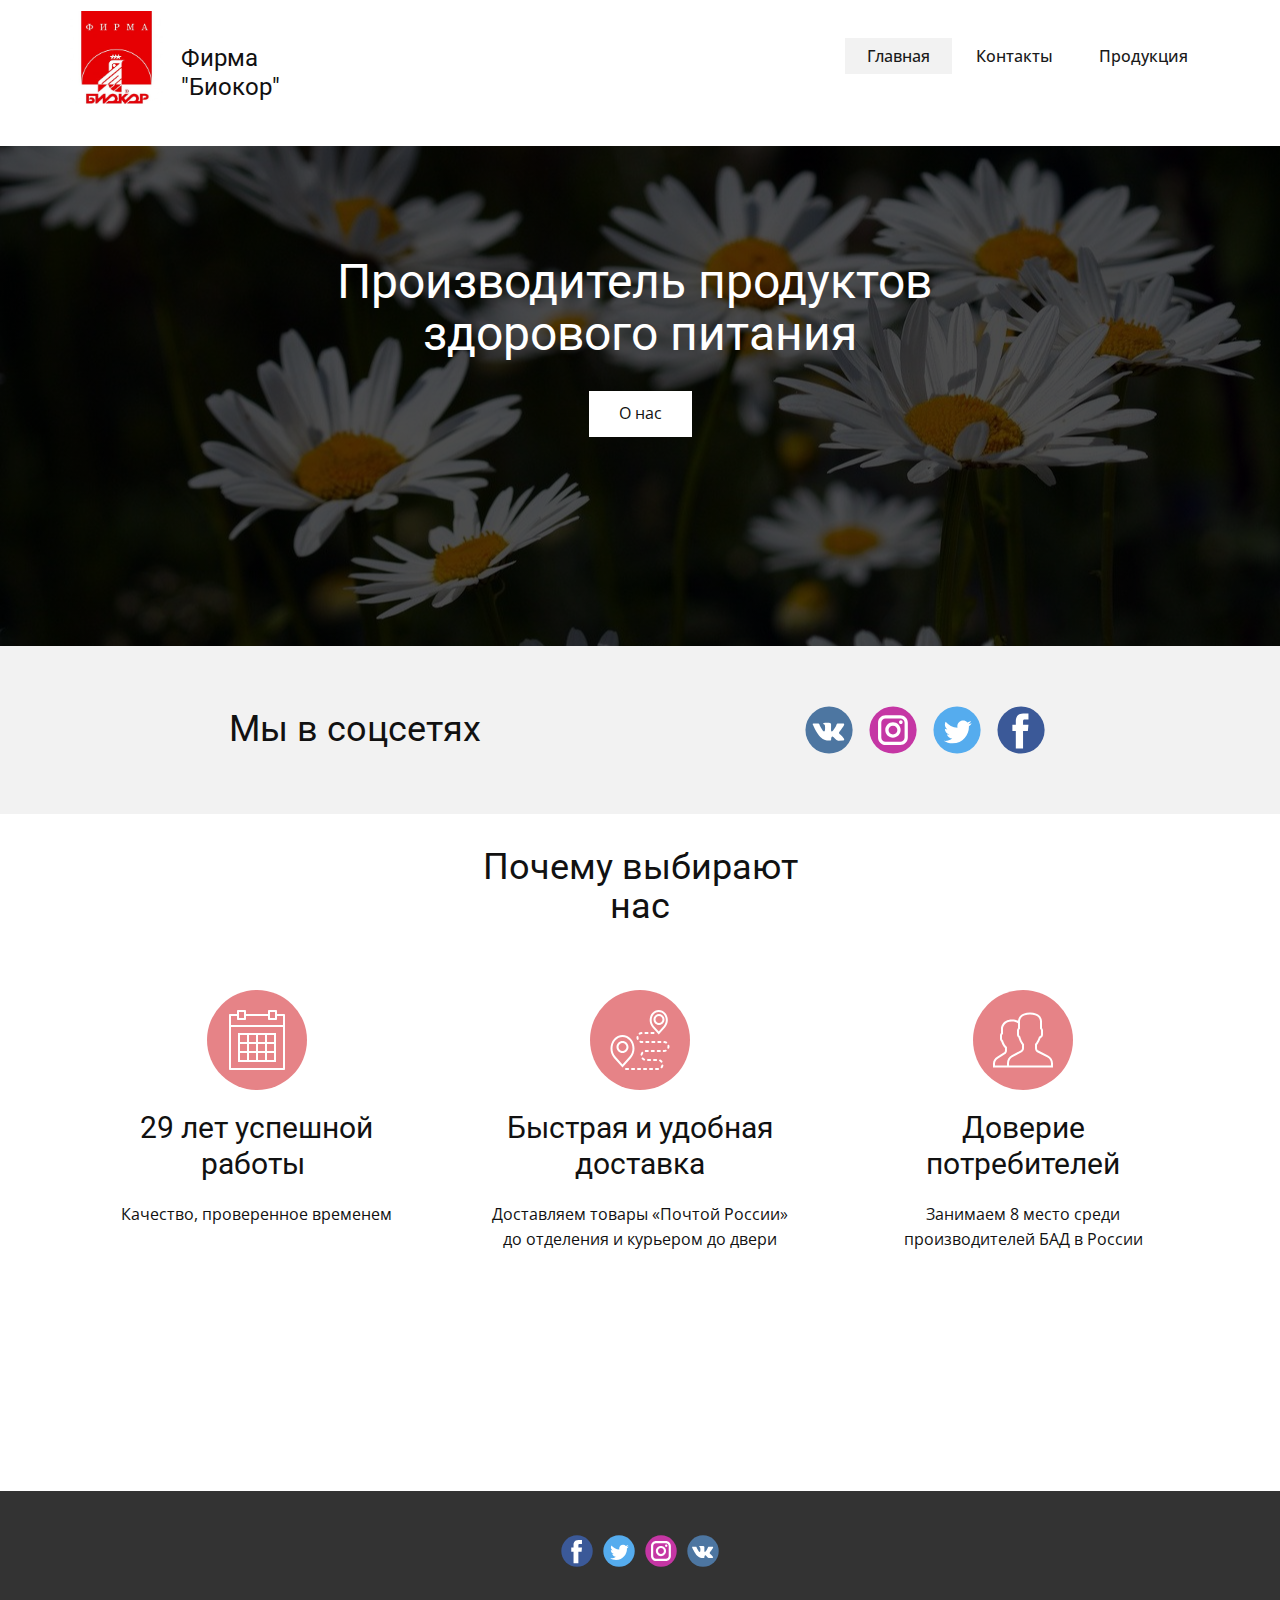
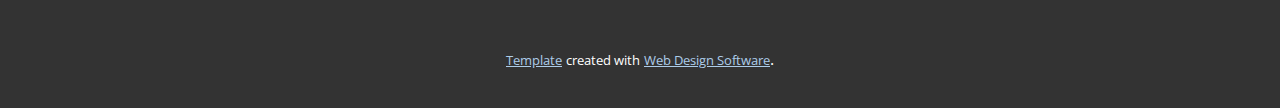
==== index.html @ 59d3734b "add files" ====
<!DOCTYPE html>
<html style="font-size: 16px;">
  <head>
    <meta name="viewport" content="width=device-width, initial-scale=1.0">
    <meta charset="utf-8">
    <meta name="keywords" content="Производитель продуктов&nbsp;здорового питания">
    <meta name="description" content="">
    <meta name="page_type" content="np-template-header-footer-from-plugin">
    <title>Главная</title>
    <link rel="stylesheet" href="nicepage.css" media="screen">
<link rel="stylesheet" href="Главная.css" media="screen">
    <script class="u-script" type="text/javascript" src="jquery.js" defer=""></script>
    <script class="u-script" type="text/javascript" src="nicepage.js" defer=""></script>
    <meta name="generator" content="Nicepage 3.13.2, nicepage.com">
    <link id="u-theme-google-font" rel="stylesheet" href="https://fonts.googleapis.com/css?family=Roboto:100,100i,300,300i,400,400i,500,500i,700,700i,900,900i|Open+Sans:300,300i,400,400i,600,600i,700,700i,800,800i">
    
    
    
    
    <script type="application/ld+json">{
		"@context": "http://schema.org",
		"@type": "Organization",
		"name": "",
		"url": "index.html",
		"logo": "images/logo.jpg",
		"sameAs": [
				"https://www.facebook.com/biokorru",
				"https://twitter.com/biokorru",
				"https://www.instagram.com/biokorru/",
				"https://vk.com/biokor"
		]
}</script>
    <meta property="og:title" content="Главная">
    <meta property="og:type" content="website">
    <meta name="theme-color" content="#478ac9">
    <link rel="canonical" href="index.html">
    <meta property="og:url" content="index.html">
    <meta name="twitter:site" content="@">
    <meta name="twitter:card" content="summary_large_image">
    <meta name="twitter:title" content="Главная">
    <meta name="twitter:description" content="">
  </head>
  <body data-home-page="Главная.html" data-home-page-title="Главная" class="u-body"><header class="u-clearfix u-header u-header" id="sec-7c4c"><div class="u-clearfix u-sheet u-sheet-1">
        <a href="Главная.html" data-page-id="371701706" class="u-image u-logo u-image-1" data-image-width="255" data-image-height="255" title="Главная">
          <img src="images/logo.jpg" class="u-logo-image u-logo-image-1" data-image-width="93">
        </a>
        <nav class="u-menu u-menu-dropdown u-offcanvas u-menu-1">
          <div class="menu-collapse" style="font-size: 1rem; letter-spacing: 0px; font-weight: 500;">
            <a class="u-button-style u-custom-active-color u-custom-border u-custom-border-color u-custom-hover-color u-custom-left-right-menu-spacing u-custom-padding-bottom u-custom-text-active-color u-custom-text-color u-custom-text-hover-color u-custom-top-bottom-menu-spacing u-nav-link u-text-active-palette-1-base u-text-hover-palette-2-base" href="#">
              <svg><use xmlns:xlink="http://www.w3.org/1999/xlink" xlink:href="#menu-hamburger"></use></svg>
              <svg version="1.1" xmlns="http://www.w3.org/2000/svg" xmlns:xlink="http://www.w3.org/1999/xlink"><defs><symbol id="menu-hamburger" viewBox="0 0 16 16" style="width: 16px; height: 16px;"><rect y="1" width="16" height="2"></rect><rect y="7" width="16" height="2"></rect><rect y="13" width="16" height="2"></rect>
</symbol>
</defs></svg>
            </a>
          </div>
          <div class="u-custom-menu u-nav-container">
            <ul class="u-nav u-spacing-2 u-unstyled u-nav-1"><li class="u-nav-item"><a class="u-active-grey-5 u-button-style u-hover-grey-10 u-nav-link u-text-active-grey-90 u-text-grey-90 u-text-hover-grey-90" href="Главная.html" style="padding: 10px 22px;">Главная</a>
</li><li class="u-nav-item"><a class="u-active-grey-5 u-button-style u-hover-grey-10 u-nav-link u-text-active-grey-90 u-text-grey-90 u-text-hover-grey-90" href="Контакты.html" style="padding: 10px 22px;">Контакты</a>
</li><li class="u-nav-item"><a class="u-active-grey-5 u-button-style u-hover-grey-10 u-nav-link u-text-active-grey-90 u-text-grey-90 u-text-hover-grey-90" href="Страница-1.html" style="padding: 10px 22px;">Продукция</a>
</li></ul>
          </div>
          <div class="u-custom-menu u-nav-container-collapse">
            <div class="u-black u-container-style u-inner-container-layout u-opacity u-opacity-95 u-sidenav">
              <div class="u-sidenav-overflow">
                <div class="u-menu-close"></div>
                <ul class="u-align-center u-nav u-popupmenu-items u-unstyled u-nav-2"><li class="u-nav-item"><a class="u-button-style u-nav-link" href="Главная.html" style="padding: 10px 22px;">Главная</a>
</li><li class="u-nav-item"><a class="u-button-style u-nav-link" href="Контакты.html" style="padding: 10px 22px;">Контакты</a>
</li><li class="u-nav-item"><a class="u-button-style u-nav-link" href="Страница-1.html" style="padding: 10px 22px;">Продукция</a>
</li></ul>
              </div>
            </div>
            <div class="u-black u-menu-overlay u-opacity u-opacity-70"></div>
          </div>
        </nav>
        <h4 class="u-text u-text-1">Фирма "Биокор"</h4>
      </div></header>
    <section class="u-clearfix u-image u-shading u-section-1" id="sec-bab6" data-image-width="1280" data-image-height="835">
      <div class="u-clearfix u-sheet u-sheet-1">
        <h1 class="u-align-center u-text u-text-1">Производитель продуктов&nbsp;<br>здорового питания
        </h1>
        <a href="О-нас.html" data-page-id="64418748" class="u-btn u-button-style u-hover-palette-5-light-1 u-white u-btn-1">О нас</a>
      </div>
    </section>
    <section class="u-align-center u-clearfix u-grey-5 u-section-2" id="sec-bafe">
      <div class="u-clearfix u-sheet u-valign-middle u-sheet-1">
        <div class="u-clearfix u-expanded-width u-layout-wrap u-layout-wrap-1">
          <div class="u-gutter-0 u-layout">
            <div class="u-layout-row">
              <div class="u-align-center u-container-style u-layout-cell u-left-cell u-size-30 u-layout-cell-1">
                <div class="u-container-layout u-valign-middle u-container-layout-1">
                  <h2 class="u-text u-text-1">Мы в соцсетях</h2>
                </div>
              </div>
              <div class="u-container-style u-layout-cell u-right-cell u-size-30 u-layout-cell-2">
                <div class="u-container-layout u-container-layout-2">
                  <div class="u-social-icons u-spacing-16 u-social-icons-1">
                    <a class="u-social-url" target="_blank" title="VK" href="https://vk.com/biokor"><span class="u-icon u-icon-circle u-social-icon u-social-vk u-icon-1"><svg class="u-svg-link" preserveAspectRatio="xMidYMin slice" viewBox="0 0 112 112" style=""><use xmlns:xlink="http://www.w3.org/1999/xlink" xlink:href="#svg-5aea"></use></svg><svg class="u-svg-content" viewBox="0 0 112 112" x="0" y="0" id="svg-5aea"><circle fill="currentColor" class="st0" cx="56.1" cy="56.1" r="55"></circle><path fill="#FFFFFF" d="M88.2,80.7l-9.8,0.1c0,0-2.1,0.4-4.9-1.5c-3.7-2.5-7.2-9.1-9.9-8.2C60.9,72,61,77.9,61,77.9s0,1.3-0.6,1.9
            c-0.7,0.7-2,0.9-2,0.9H54c0,0-9.7,0.6-18.3-8.3c-9.3-9.7-17.6-29-17.6-29s-0.5-1.3,0-1.9c0.6-0.7,2.2-0.7,2.2-0.7l10.5-0.1
            c0,0,1,0.2,1.7,0.7c0.6,0.4,0.9,1.2,0.9,1.2s1.7,4.3,4,8.2c4.4,7.6,6.4,9.3,7.9,8.4c2.2-1.2,1.5-10.7,1.5-10.7s0-3.5-1.1-5
            c-0.9-1.2-2.5-1.5-3.3-1.6c-0.6-0.1,0.4-1.5,1.6-2.1c1.9-0.9,5.2-1,9.2-0.9c3.1,0,4,0.2,5.2,0.5c3.6,0.9,2.4,4.3,2.4,12.4
            c0,2.6-0.5,6.3,1.4,7.5c0.8,0.5,2.8,0.1,7.7-8.3c2.3-4,4.1-8.6,4.1-8.6s0.4-0.8,1-1.2s1.4-0.3,1.4-0.3l11.1-0.1c0,0,3.3-0.4,3.9,1.1
            c0.6,1.6-1.2,5.3-5.8,11.3c-7.4,9.9-8.3,9-2.1,14.7c5.9,5.5,7.1,8.1,7.3,8.5C93.4,80.4,88.2,80.7,88.2,80.7z"></path></svg></span>
                    </a>
                    <a class="u-social-url" target="_blank" title="Instagram" href="https://www.instagram.com/biokorru/"><span class="u-icon u-icon-circle u-social-icon u-social-instagram u-icon-2"><svg class="u-svg-link" preserveAspectRatio="xMidYMin slice" viewBox="0 0 112 112" style=""><use xmlns:xlink="http://www.w3.org/1999/xlink" xlink:href="#svg-3610"></use></svg><svg class="u-svg-content" viewBox="0 0 112 112" x="0" y="0" id="svg-3610"><circle fill="currentColor" cx="56.1" cy="56.1" r="55"></circle><path fill="#FFFFFF" d="M55.9,38.2c-9.9,0-17.9,8-17.9,17.9C38,66,46,74,55.9,74c9.9,0,17.9-8,17.9-17.9C73.8,46.2,65.8,38.2,55.9,38.2
            z M55.9,66.4c-5.7,0-10.3-4.6-10.3-10.3c-0.1-5.7,4.6-10.3,10.3-10.3c5.7,0,10.3,4.6,10.3,10.3C66.2,61.8,61.6,66.4,55.9,66.4z"></path><path fill="#FFFFFF" d="M74.3,33.5c-2.3,0-4.2,1.9-4.2,4.2s1.9,4.2,4.2,4.2s4.2-1.9,4.2-4.2S76.6,33.5,74.3,33.5z"></path><path fill="#FFFFFF" d="M73.1,21.3H38.6c-9.7,0-17.5,7.9-17.5,17.5v34.5c0,9.7,7.9,17.6,17.5,17.6h34.5c9.7,0,17.5-7.9,17.5-17.5V38.8
            C90.6,29.1,82.7,21.3,73.1,21.3z M83,73.3c0,5.5-4.5,9.9-9.9,9.9H38.6c-5.5,0-9.9-4.5-9.9-9.9V38.8c0-5.5,4.5-9.9,9.9-9.9h34.5
            c5.5,0,9.9,4.5,9.9,9.9V73.3z"></path></svg></span>
                    </a>
                    <a class="u-social-url" target="_blank" title="Twitter" href="https://twitter.com/biokorru"><span class="u-icon u-icon-circle u-social-icon u-social-twitter u-icon-3"><svg class="u-svg-link" preserveAspectRatio="xMidYMin slice" viewBox="0 0 112 112" style=""><use xmlns:xlink="http://www.w3.org/1999/xlink" xlink:href="#svg-c305"></use></svg><svg class="u-svg-content" viewBox="0 0 112 112" x="0" y="0" id="svg-c305"><circle fill="currentColor" class="st0" cx="56.1" cy="56.1" r="55"></circle><path fill="#FFFFFF" d="M83.8,47.3c0,0.6,0,1.2,0,1.7c0,17.7-13.5,38.2-38.2,38.2C38,87.2,31,85,25,81.2c1,0.1,2.1,0.2,3.2,0.2
            c6.3,0,12.1-2.1,16.7-5.7c-5.9-0.1-10.8-4-12.5-9.3c0.8,0.2,1.7,0.2,2.5,0.2c1.2,0,2.4-0.2,3.5-0.5c-6.1-1.2-10.8-6.7-10.8-13.1
            c0-0.1,0-0.1,0-0.2c1.8,1,3.9,1.6,6.1,1.7c-3.6-2.4-6-6.5-6-11.2c0-2.5,0.7-4.8,1.8-6.7c6.6,8.1,16.5,13.5,27.6,14
            c-0.2-1-0.3-2-0.3-3.1c0-7.4,6-13.4,13.4-13.4c3.9,0,7.3,1.6,9.8,4.2c3.1-0.6,5.9-1.7,8.5-3.3c-1,3.1-3.1,5.8-5.9,7.4
            c2.7-0.3,5.3-1,7.7-2.1C88.7,43,86.4,45.4,83.8,47.3z"></path></svg></span>
                    </a>
                    <a class="u-social-url" target="_blank" title="Facebook" href="https://www.facebook.com/biokorru"><span class="u-icon u-icon-circle u-social-facebook u-social-icon u-icon-4"><svg class="u-svg-link" preserveAspectRatio="xMidYMin slice" viewBox="0 0 112 112" style=""><use xmlns:xlink="http://www.w3.org/1999/xlink" xlink:href="#svg-9d8c"></use></svg><svg class="u-svg-content" viewBox="0 0 112 112" x="0" y="0" id="svg-9d8c"><circle fill="currentColor" cx="56.1" cy="56.1" r="55"></circle><path fill="#FFFFFF" d="M73.5,31.6h-9.1c-1.4,0-3.6,0.8-3.6,3.9v8.5h12.6L72,58.3H60.8v40.8H43.9V58.3h-8V43.9h8v-9.2
            c0-6.7,3.1-17,17-17h12.5v13.9H73.5z"></path></svg></span>
                    </a>
                  </div>
                </div>
              </div>
            </div>
          </div>
        </div>
      </div>
    </section>
    <section class="u-align-center u-clearfix u-section-3" id="sec-f0d1">
      <div class="u-clearfix u-sheet u-sheet-1">
        <h2 class="u-text u-text-1">Почему выбирают нас</h2>
        <div class="u-expanded-width u-list u-list-1">
          <div class="u-repeater u-repeater-1">
            <div class="u-container-style u-list-item u-repeater-item">
              <div class="u-container-layout u-similar-container u-container-layout-1"><span class="u-icon u-icon-circle u-palette-2-light-1 u-spacing-20 u-icon-1"><svg class="u-svg-link" preserveAspectRatio="xMidYMin slice" viewBox="0 0 60 60" style=""><use xmlns:xlink="http://www.w3.org/1999/xlink" xlink:href="#svg-0ecd"></use></svg><svg class="u-svg-content" viewBox="0 0 60 60" x="0px" y="0px" id="svg-0ecd" style="enable-background:new 0 0 60 60;"><g><path d="M57,4h-7V1c0-0.553-0.447-1-1-1h-7c-0.553,0-1,0.447-1,1v3H19V1c0-0.553-0.447-1-1-1h-7c-0.553,0-1,0.447-1,1v3H3
		C2.447,4,2,4.447,2,5v11v43c0,0.553,0.447,1,1,1h54c0.553,0,1-0.447,1-1V16V5C58,4.447,57.553,4,57,4z M43,2h5v3v3h-5V5V2z M12,2h5
		v3v3h-5V5V2z M4,6h6v3c0,0.553,0.447,1,1,1h7c0.553,0,1-0.447,1-1V6h22v3c0,0.553,0.447,1,1,1h7c0.553,0,1-0.447,1-1V6h6v9H4V6z
		 M4,58V17h52v41H4z"></path><path d="M38,23h-7h-2h-7h-2h-9v9v2v7v2v9h9h2h7h2h7h2h9v-9v-2v-7v-2v-9h-9H38z M31,25h7v7h-7V25z M38,41h-7v-7h7V41z M22,34h7v7h-7
		V34z M22,25h7v7h-7V25z M13,25h7v7h-7V25z M13,34h7v7h-7V34z M20,50h-7v-7h7V50z M29,50h-7v-7h7V50z M38,50h-7v-7h7V50z M47,50h-7
		v-7h7V50z M47,41h-7v-7h7V41z M47,25v7h-7v-7H47z"></path>
</g></svg>
            
            
          </span>
                <h3 class="u-align-center u-text u-text-2">29 лет успешной работы&nbsp;</h3>
                <p class="u-align-center u-text u-text-3">Качество, проверенное временем</p>
              </div>
            </div>
            <div class="u-align-center u-container-style u-list-item u-repeater-item">
              <div class="u-container-layout u-similar-container u-container-layout-2"><span class="u-icon u-icon-circle u-palette-2-light-1 u-spacing-20 u-icon-2"><svg class="u-svg-link" preserveAspectRatio="xMidYMin slice" viewBox="0 0 60 60" style=""><use xmlns:xlink="http://www.w3.org/1999/xlink" xlink:href="#svg-136e"></use></svg><svg class="u-svg-content" viewBox="0 0 60 60" x="0px" y="0px" id="svg-136e" style="enable-background:new 0 0 60 60;"><g><path d="M21.021,28.977C18.75,26.412,15.722,25,12.493,25s-6.257,1.412-8.527,3.977c-4.612,5.211-4.612,13.688,0,18.899
		l8.527,9.633l8.527-9.633C25.633,42.665,25.633,34.188,21.021,28.977z M19.523,46.55l-7.029,7.941L5.464,46.55
		c-3.966-4.479-3.966-11.768,0-16.247C7.349,28.173,9.846,27,12.493,27s5.145,1.173,7.029,3.303
		C23.488,34.782,23.488,42.07,19.523,46.55z"></path><path d="M48.747,24.507l6.464-7.286c3.478-3.92,3.478-10.296,0-14.216C53.491,1.067,51.195,0,48.746,0
		c-2.448,0-4.744,1.067-6.464,3.005c-3.478,3.92-3.478,10.296,0,14.216L48.747,24.507z M43.778,4.333
		C45.113,2.828,46.877,2,48.746,2c1.87,0,3.634,0.828,4.969,2.333c2.828,3.187,2.828,8.373,0,11.56l-4.968,5.601l-4.969-5.601
		C40.95,12.706,40.95,7.52,43.778,4.333z"></path><path d="M52.604,54.517c-0.539-0.121-1.074,0.217-1.195,0.756c-0.115,0.51-0.338,0.979-0.663,1.392
		c-0.341,0.434-0.267,1.063,0.168,1.404c0.184,0.144,0.401,0.214,0.617,0.214c0.297,0,0.59-0.131,0.787-0.382
		c0.504-0.64,0.864-1.396,1.042-2.188C53.481,55.173,53.143,54.638,52.604,54.517z"></path><path d="M31.995,31c-0.433-0.001-0.854-0.078-1.252-0.23c-0.512-0.195-1.093,0.062-1.291,0.578
		c-0.196,0.516,0.063,1.094,0.578,1.291c0.626,0.238,1.285,0.36,1.963,0.361h0.357c0.553,0,1-0.447,1-1s-0.447-1-1-1H31.995z"></path><path d="M29.621,24.676c0.181,0,0.363-0.049,0.528-0.151c0.443-0.276,0.933-0.445,1.454-0.503c0.549-0.061,0.945-0.555,0.885-1.104
		s-0.551-0.941-1.104-0.885c-0.822,0.091-1.594,0.357-2.294,0.794c-0.469,0.292-0.611,0.909-0.319,1.378
		C28.961,24.509,29.287,24.676,29.621,24.676z"></path><path d="M18.064,58h-2c-0.553,0-1,0.447-1,1s0.447,1,1,1h2c0.553,0,1-0.447,1-1S18.616,58,18.064,58z"></path><path d="M35.993,40c-0.086,0-0.171,0.002-0.256,0.006c-0.552,0.022-0.98,0.488-0.958,1.04c0.021,0.538,0.465,0.959,0.998,0.959
		c0.014,0,0.028,0,0.042-0.001L37.778,42c0.553,0,1-0.447,1-1s-0.447-1-1-1H35.993z"></path><path d="M35.493,24h2c0.553,0,1-0.447,1-1s-0.447-1-1-1h-2c-0.553,0-1,0.447-1,1S34.94,24,35.493,24z"></path><path d="M47.778,40c-0.553,0-1,0.447-1,1s0.447,1,1,1h2c0.553,0,1-0.447,1-1s-0.447-1-1-1H47.778z"></path><path d="M51.351,32c0-0.553-0.447-1-1-1h-2c-0.553,0-1,0.447-1,1s0.447,1,1,1h2C50.903,33,51.351,32.553,51.351,32z"></path><path d="M41.778,42h2c0.553,0,1-0.447,1-1s-0.447-1-1-1h-2c-0.553,0-1,0.447-1,1S41.226,42,41.778,42z"></path><path d="M43.493,24c0.553,0,1-0.447,1-1s-0.447-1-1-1h-2c-0.553,0-1,0.447-1,1s0.447,1,1,1H43.493z"></path><path d="M36.351,31c-0.553,0-1,0.447-1,1s0.447,1,1,1h2c0.553,0,1-0.447,1-1s-0.447-1-1-1H36.351z"></path><path d="M45.351,32c0-0.553-0.447-1-1-1h-2c-0.553,0-1,0.447-1,1s0.447,1,1,1h2C44.903,33,45.351,32.553,45.351,32z"></path><path d="M59.426,35.632c-0.088-0.546-0.603-0.919-1.146-0.829c-0.546,0.087-0.917,0.601-0.829,1.146
		c0.028,0.178,0.044,0.359,0.042,0.552c0,0.336-0.048,0.668-0.142,0.988c-0.155,0.53,0.148,1.086,0.679,1.241
		c0.094,0.027,0.188,0.04,0.281,0.04c0.433,0,0.832-0.282,0.96-0.719c0.147-0.503,0.222-1.024,0.222-1.543
		C59.495,36.22,59.473,35.925,59.426,35.632z"></path><path d="M42.064,58h-2c-0.553,0-1,0.447-1,1s0.447,1,1,1h2c0.553,0,1-0.447,1-1S42.616,58,42.064,58z"></path><path d="M36.064,58h-2c-0.553,0-1,0.447-1,1s0.447,1,1,1h2c0.553,0,1-0.447,1-1S36.616,58,36.064,58z"></path><path d="M47.065,50c0-0.553-0.447-1-1-1h-2c-0.553,0-1,0.447-1,1s0.447,1,1,1h2C46.617,51,47.065,50.553,47.065,50z"></path><path d="M41.065,50c0-0.553-0.447-1-1-1h-2c-0.553,0-1,0.447-1,1s0.447,1,1,1h2C40.617,51,41.065,50.553,41.065,50z"></path><path d="M47.993,58h-1.93c-0.553,0-1,0.447-1,1s0.447,1,1,1l1.971-0.001l0.029-1v1c0.553,0,0.965-0.447,0.965-1
		C49.028,58.447,48.546,58,47.993,58z"></path><path d="M51.531,52.719c0.216,0,0.435-0.07,0.617-0.214c0.435-0.342,0.509-0.971,0.168-1.404c-0.503-0.639-1.152-1.167-1.879-1.528
		c-0.497-0.247-1.095-0.044-1.341,0.45c-0.246,0.495-0.044,1.095,0.45,1.341c0.463,0.229,0.877,0.566,1.197,0.974
		C50.941,52.588,51.234,52.719,51.531,52.719z"></path><path d="M55.345,39.729C54.916,39.909,54.462,40,53.993,40h-0.215c-0.553,0-1,0.447-1,1s0.447,1,1,1h0.215
		c0.736,0,1.451-0.144,2.125-0.427c0.51-0.214,0.749-0.8,0.535-1.309C56.44,39.755,55.85,39.515,55.345,39.729z"></path><path d="M28.029,29.855c0.524-0.173,0.81-0.738,0.638-1.263c-0.115-0.351-0.174-0.718-0.174-1.088
		c0.001-0.151,0.01-0.302,0.028-0.449c0.069-0.548-0.319-1.049-0.867-1.117c-0.565-0.063-1.049,0.321-1.117,0.867
		c-0.028,0.226-0.043,0.456-0.044,0.694c0,0.588,0.092,1.166,0.273,1.718c0.139,0.421,0.53,0.688,0.95,0.688
		C27.82,29.905,27.926,29.89,28.029,29.855z"></path><path d="M24.064,58h-2c-0.553,0-1,0.447-1,1s0.447,1,1,1h2c0.553,0,1-0.447,1-1S24.616,58,24.064,58z"></path><path d="M34.122,50.594c0.38,0,0.742-0.217,0.91-0.584c0.229-0.503,0.009-1.096-0.493-1.325c-0.469-0.215-0.894-0.538-1.228-0.936
		c-0.356-0.423-0.986-0.478-1.409-0.122c-0.423,0.355-0.478,0.986-0.122,1.409c0.524,0.623,1.19,1.131,1.927,1.467
		C33.842,50.564,33.983,50.594,34.122,50.594z"></path><path d="M56.746,31.738c-0.714-0.414-1.494-0.657-2.317-0.722c-0.549-0.04-1.032,0.367-1.075,0.919
		c-0.043,0.551,0.368,1.032,0.919,1.075c0.522,0.041,1.017,0.195,1.47,0.458c0.158,0.092,0.331,0.135,0.501,0.135
		c0.345,0,0.681-0.179,0.866-0.498C57.387,32.628,57.224,32.016,56.746,31.738z"></path><path d="M30.064,58h-2c-0.553,0-1,0.447-1,1s0.447,1,1,1h2c0.553,0,1-0.447,1-1S30.616,58,30.064,58z"></path><path d="M32.555,44.839c0.099-0.514,0.307-0.989,0.619-1.413c0.327-0.444,0.232-1.07-0.213-1.398
		c-0.445-0.326-1.07-0.232-1.398,0.213c-0.489,0.666-0.817,1.413-0.973,2.222c-0.104,0.542,0.251,1.066,0.794,1.171
		c0.063,0.012,0.127,0.018,0.189,0.018C32.043,45.65,32.462,45.317,32.555,44.839z"></path><path d="M48.993,15c3.032,0,5.5-2.468,5.5-5.5S52.025,4,48.993,4s-5.5,2.468-5.5,5.5S45.961,15,48.993,15z M48.993,6
		c1.93,0,3.5,1.57,3.5,3.5s-1.57,3.5-3.5,3.5s-3.5-1.57-3.5-3.5S47.064,6,48.993,6z"></path><path d="M12.493,31c-3.309,0-6,2.691-6,6s2.691,6,6,6s6-2.691,6-6S15.802,31,12.493,31z M12.493,41c-2.206,0-4-1.794-4-4
		s1.794-4,4-4s4,1.794,4,4S14.699,41,12.493,41z"></path>
</g></svg>
            
            
          </span>
                <h3 class="u-align-center u-text u-text-4">Быстрая и удобная доставка</h3>
                <p class="u-align-center u-text u-text-5">Доставляем товары «Почтой России» до отделения и курьером до двери</p>
              </div>
            </div>
            <div class="u-align-center u-container-style u-list-item u-repeater-item">
              <div class="u-container-layout u-similar-container u-container-layout-3"><span class="u-icon u-icon-circle u-palette-2-light-1 u-spacing-20 u-icon-3"><svg class="u-svg-link" preserveAspectRatio="xMidYMin slice" viewBox="0 0 60 60" style=""><use xmlns:xlink="http://www.w3.org/1999/xlink" xlink:href="#svg-aeb4"></use></svg><svg class="u-svg-content" viewBox="0 0 60 60" x="0px" y="0px" id="svg-aeb4" style="enable-background:new 0 0 60 60;"><path d="M55.014,45.389l-9.553-4.776C44.56,40.162,44,39.256,44,38.248v-3.381c0.229-0.28,0.47-0.599,0.719-0.951
	c1.239-1.75,2.232-3.698,2.954-5.799C49.084,27.47,50,26.075,50,24.5v-4c0-0.963-0.36-1.896-1-2.625v-5.319
	c0.056-0.55,0.276-3.824-2.092-6.525C44.854,3.688,41.521,2.5,37,2.5s-7.854,1.188-9.908,3.53c-1.435,1.637-1.918,3.481-2.064,4.805
	C23.314,9.949,21.294,9.5,19,9.5c-10.389,0-10.994,8.855-11,9v4.579c-0.648,0.706-1,1.521-1,2.33v3.454
	c0,1.079,0.483,2.085,1.311,2.765c0.825,3.11,2.854,5.46,3.644,6.285v2.743c0,0.787-0.428,1.509-1.171,1.915l-6.653,4.173
	C1.583,48.134,0,50.801,0,53.703V57.5h14h2h44v-4.043C60,50.019,58.089,46.927,55.014,45.389z M14,53.262V55.5H2v-1.797
	c0-2.17,1.184-4.164,3.141-5.233l6.652-4.173c1.333-0.727,2.161-2.121,2.161-3.641v-3.591l-0.318-0.297
	c-0.026-0.024-2.683-2.534-3.468-5.955l-0.091-0.396l-0.342-0.22C9.275,29.899,9,29.4,9,28.863v-3.454
	c0-0.36,0.245-0.788,0.671-1.174L10,23.938l-0.002-5.38C10.016,18.271,10.537,11.5,19,11.5c2.393,0,4.408,0.553,6,1.644v4.731
	c-0.64,0.729-1,1.662-1,2.625v4c0,0.304,0.035,0.603,0.101,0.893c0.027,0.116,0.081,0.222,0.118,0.334
	c0.055,0.168,0.099,0.341,0.176,0.5c0.001,0.002,0.002,0.003,0.003,0.005c0.256,0.528,0.629,1,1.099,1.377
	c0.005,0.019,0.011,0.036,0.016,0.054c0.06,0.229,0.123,0.457,0.191,0.68l0.081,0.261c0.014,0.046,0.031,0.093,0.046,0.139
	c0.035,0.108,0.069,0.215,0.105,0.321c0.06,0.175,0.123,0.356,0.196,0.553c0.031,0.082,0.065,0.156,0.097,0.237
	c0.082,0.209,0.164,0.411,0.25,0.611c0.021,0.048,0.039,0.1,0.06,0.147l0.056,0.126c0.026,0.058,0.053,0.11,0.079,0.167
	c0.098,0.214,0.194,0.421,0.294,0.621c0.016,0.032,0.031,0.067,0.047,0.099c0.063,0.125,0.126,0.243,0.189,0.363
	c0.108,0.206,0.214,0.4,0.32,0.588c0.052,0.092,0.103,0.182,0.154,0.269c0.144,0.246,0.281,0.472,0.414,0.682
	c0.029,0.045,0.057,0.092,0.085,0.135c0.242,0.375,0.452,0.679,0.626,0.916c0.046,0.063,0.086,0.117,0.125,0.17
	c0.022,0.029,0.052,0.071,0.071,0.097v3.309c0,0.968-0.528,1.856-1.377,2.32l-2.646,1.443l-0.461-0.041l-0.188,0.395l-5.626,3.069
	C15.801,46.924,14,49.958,14,53.262z M58,55.5H16v-2.238c0-2.571,1.402-4.934,3.659-6.164l8.921-4.866
	C30.073,41.417,31,39.854,31,38.155v-4.018v-0.001l-0.194-0.232l-0.038-0.045c-0.002-0.003-0.064-0.078-0.165-0.21
	c-0.006-0.008-0.012-0.016-0.019-0.024c-0.053-0.069-0.115-0.152-0.186-0.251c-0.001-0.002-0.002-0.003-0.003-0.005
	c-0.149-0.207-0.336-0.476-0.544-0.8c-0.005-0.007-0.009-0.015-0.014-0.022c-0.098-0.153-0.202-0.32-0.308-0.497
	c-0.008-0.013-0.016-0.026-0.024-0.04c-0.226-0.379-0.466-0.808-0.705-1.283c0,0-0.001-0.001-0.001-0.002
	c-0.127-0.255-0.254-0.523-0.378-0.802l0,0c-0.017-0.039-0.035-0.077-0.052-0.116h0c-0.055-0.125-0.11-0.256-0.166-0.391
	c-0.02-0.049-0.04-0.1-0.06-0.15c-0.052-0.131-0.105-0.263-0.161-0.414c-0.102-0.272-0.198-0.556-0.29-0.849l-0.055-0.178
	c-0.006-0.02-0.013-0.04-0.019-0.061c-0.094-0.316-0.184-0.639-0.26-0.971l-0.091-0.396l-0.341-0.22
	C26.346,25.803,26,25.176,26,24.5v-4c0-0.561,0.238-1.084,0.67-1.475L27,18.728V12.5v-0.354l-0.027-0.021
	c-0.034-0.722,0.009-2.935,1.623-4.776C30.253,5.458,33.081,4.5,37,4.5c3.905,0,6.727,0.951,8.386,2.828
	c1.947,2.201,1.625,5.017,1.623,5.041L47,18.728l0.33,0.298C47.762,19.416,48,19.939,48,20.5v4c0,0.873-0.572,1.637-1.422,1.899
	l-0.498,0.153l-0.16,0.495c-0.669,2.081-1.622,4.003-2.834,5.713c-0.297,0.421-0.586,0.794-0.837,1.079L42,34.123v4.125
	c0,1.77,0.983,3.361,2.566,4.153l9.553,4.776C56.513,48.374,58,50.78,58,53.457V55.5z"></path></svg>
            
            
          </span>
                <h3 class="u-align-center u-text u-text-6">Доверие потребителей</h3>
                <p class="u-align-center u-text u-text-7">Занимаем 8 место среди производителей БАД в России</p>
              </div>
            </div>
          </div>
        </div>
      </div>
    </section>
    
    
    <footer class="u-clearfix u-footer u-grey-80" id="sec-e0d2"><div class="u-clearfix u-sheet u-sheet-1">
        <div class="u-align-left u-social-icons u-spacing-10 u-social-icons-1">
          <a class="u-social-url" title="facebook" target="_blank" href="https://www.facebook.com/biokorru"><span class="u-icon u-icon-circle u-social-facebook u-social-icon u-icon-1"><svg class="u-svg-link" preserveAspectRatio="xMidYMin slice" viewBox="0 0 112 112" style=""><use xmlns:xlink="http://www.w3.org/1999/xlink" xlink:href="#svg-e017"></use></svg><svg class="u-svg-content" viewBox="0 0 112 112" x="0" y="0" id="svg-e017"><circle fill="currentColor" cx="56.1" cy="56.1" r="55"></circle><path fill="#FFFFFF" d="M73.5,31.6h-9.1c-1.4,0-3.6,0.8-3.6,3.9v8.5h12.6L72,58.3H60.8v40.8H43.9V58.3h-8V43.9h8v-9.2
            c0-6.7,3.1-17,17-17h12.5v13.9H73.5z"></path></svg></span>
          </a>
          <a class="u-social-url" title="twitter" target="_blank" href="https://twitter.com/biokorru"><span class="u-icon u-icon-circle u-social-icon u-social-twitter u-icon-2"><svg class="u-svg-link" preserveAspectRatio="xMidYMin slice" viewBox="0 0 112 112" style=""><use xmlns:xlink="http://www.w3.org/1999/xlink" xlink:href="#svg-14d3"></use></svg><svg class="u-svg-content" viewBox="0 0 112 112" x="0" y="0" id="svg-14d3"><circle fill="currentColor" class="st0" cx="56.1" cy="56.1" r="55"></circle><path fill="#FFFFFF" d="M83.8,47.3c0,0.6,0,1.2,0,1.7c0,17.7-13.5,38.2-38.2,38.2C38,87.2,31,85,25,81.2c1,0.1,2.1,0.2,3.2,0.2
            c6.3,0,12.1-2.1,16.7-5.7c-5.9-0.1-10.8-4-12.5-9.3c0.8,0.2,1.7,0.2,2.5,0.2c1.2,0,2.4-0.2,3.5-0.5c-6.1-1.2-10.8-6.7-10.8-13.1
            c0-0.1,0-0.1,0-0.2c1.8,1,3.9,1.6,6.1,1.7c-3.6-2.4-6-6.5-6-11.2c0-2.5,0.7-4.8,1.8-6.7c6.6,8.1,16.5,13.5,27.6,14
            c-0.2-1-0.3-2-0.3-3.1c0-7.4,6-13.4,13.4-13.4c3.9,0,7.3,1.6,9.8,4.2c3.1-0.6,5.9-1.7,8.5-3.3c-1,3.1-3.1,5.8-5.9,7.4
            c2.7-0.3,5.3-1,7.7-2.1C88.7,43,86.4,45.4,83.8,47.3z"></path></svg></span>
          </a>
          <a class="u-social-url" title="instagram" target="_blank" href="https://www.instagram.com/biokorru/"><span class="u-icon u-icon-circle u-social-icon u-social-instagram u-icon-3"><svg class="u-svg-link" preserveAspectRatio="xMidYMin slice" viewBox="0 0 112 112" style=""><use xmlns:xlink="http://www.w3.org/1999/xlink" xlink:href="#svg-a648"></use></svg><svg class="u-svg-content" viewBox="0 0 112 112" x="0" y="0" id="svg-a648"><circle fill="currentColor" cx="56.1" cy="56.1" r="55"></circle><path fill="#FFFFFF" d="M55.9,38.2c-9.9,0-17.9,8-17.9,17.9C38,66,46,74,55.9,74c9.9,0,17.9-8,17.9-17.9C73.8,46.2,65.8,38.2,55.9,38.2
            z M55.9,66.4c-5.7,0-10.3-4.6-10.3-10.3c-0.1-5.7,4.6-10.3,10.3-10.3c5.7,0,10.3,4.6,10.3,10.3C66.2,61.8,61.6,66.4,55.9,66.4z"></path><path fill="#FFFFFF" d="M74.3,33.5c-2.3,0-4.2,1.9-4.2,4.2s1.9,4.2,4.2,4.2s4.2-1.9,4.2-4.2S76.6,33.5,74.3,33.5z"></path><path fill="#FFFFFF" d="M73.1,21.3H38.6c-9.7,0-17.5,7.9-17.5,17.5v34.5c0,9.7,7.9,17.6,17.5,17.6h34.5c9.7,0,17.5-7.9,17.5-17.5V38.8
            C90.6,29.1,82.7,21.3,73.1,21.3z M83,73.3c0,5.5-4.5,9.9-9.9,9.9H38.6c-5.5,0-9.9-4.5-9.9-9.9V38.8c0-5.5,4.5-9.9,9.9-9.9h34.5
            c5.5,0,9.9,4.5,9.9,9.9V73.3z"></path></svg></span>
          </a>
          <a class="u-social-url" target="_blank" title="VK" href="https://vk.com/biokor"><span class="u-icon u-icon-circle u-social-icon u-social-vk u-icon-4"><svg class="u-svg-link" preserveAspectRatio="xMidYMin slice" viewBox="0 0 112 112" style=""><use xmlns:xlink="http://www.w3.org/1999/xlink" xlink:href="#svg-bfa0"></use></svg><svg class="u-svg-content" viewBox="0 0 112 112" x="0" y="0" id="svg-bfa0"><circle fill="currentColor" class="st0" cx="56.1" cy="56.1" r="55"></circle><path fill="#FFFFFF" d="M88.2,80.7l-9.8,0.1c0,0-2.1,0.4-4.9-1.5c-3.7-2.5-7.2-9.1-9.9-8.2C60.9,72,61,77.9,61,77.9s0,1.3-0.6,1.9
            c-0.7,0.7-2,0.9-2,0.9H54c0,0-9.7,0.6-18.3-8.3c-9.3-9.7-17.6-29-17.6-29s-0.5-1.3,0-1.9c0.6-0.7,2.2-0.7,2.2-0.7l10.5-0.1
            c0,0,1,0.2,1.7,0.7c0.6,0.4,0.9,1.2,0.9,1.2s1.7,4.3,4,8.2c4.4,7.6,6.4,9.3,7.9,8.4c2.2-1.2,1.5-10.7,1.5-10.7s0-3.5-1.1-5
            c-0.9-1.2-2.5-1.5-3.3-1.6c-0.6-0.1,0.4-1.5,1.6-2.1c1.9-0.9,5.2-1,9.2-0.9c3.1,0,4,0.2,5.2,0.5c3.6,0.9,2.4,4.3,2.4,12.4
            c0,2.6-0.5,6.3,1.4,7.5c0.8,0.5,2.8,0.1,7.7-8.3c2.3-4,4.1-8.6,4.1-8.6s0.4-0.8,1-1.2s1.4-0.3,1.4-0.3l11.1-0.1c0,0,3.3-0.4,3.9,1.1
            c0.6,1.6-1.2,5.3-5.8,11.3c-7.4,9.9-8.3,9-2.1,14.7c5.9,5.5,7.1,8.1,7.3,8.5C93.4,80.4,88.2,80.7,88.2,80.7z"></path></svg></span>
          </a>
        </div>
      </div></footer>
    <section class="u-backlink u-clearfix u-grey-80">
      <a class="u-link" href="https://nicepage.com/templates" target="_blank">
        <span>Template</span>
      </a>
      <p class="u-text">
        <span>created with</span>
      </p>
      <a class="u-link" href="https://nicepage.com/" target="_blank">
        <span>Web Design Software</span>
      </a>. 
    </section>
  </body>
</html>
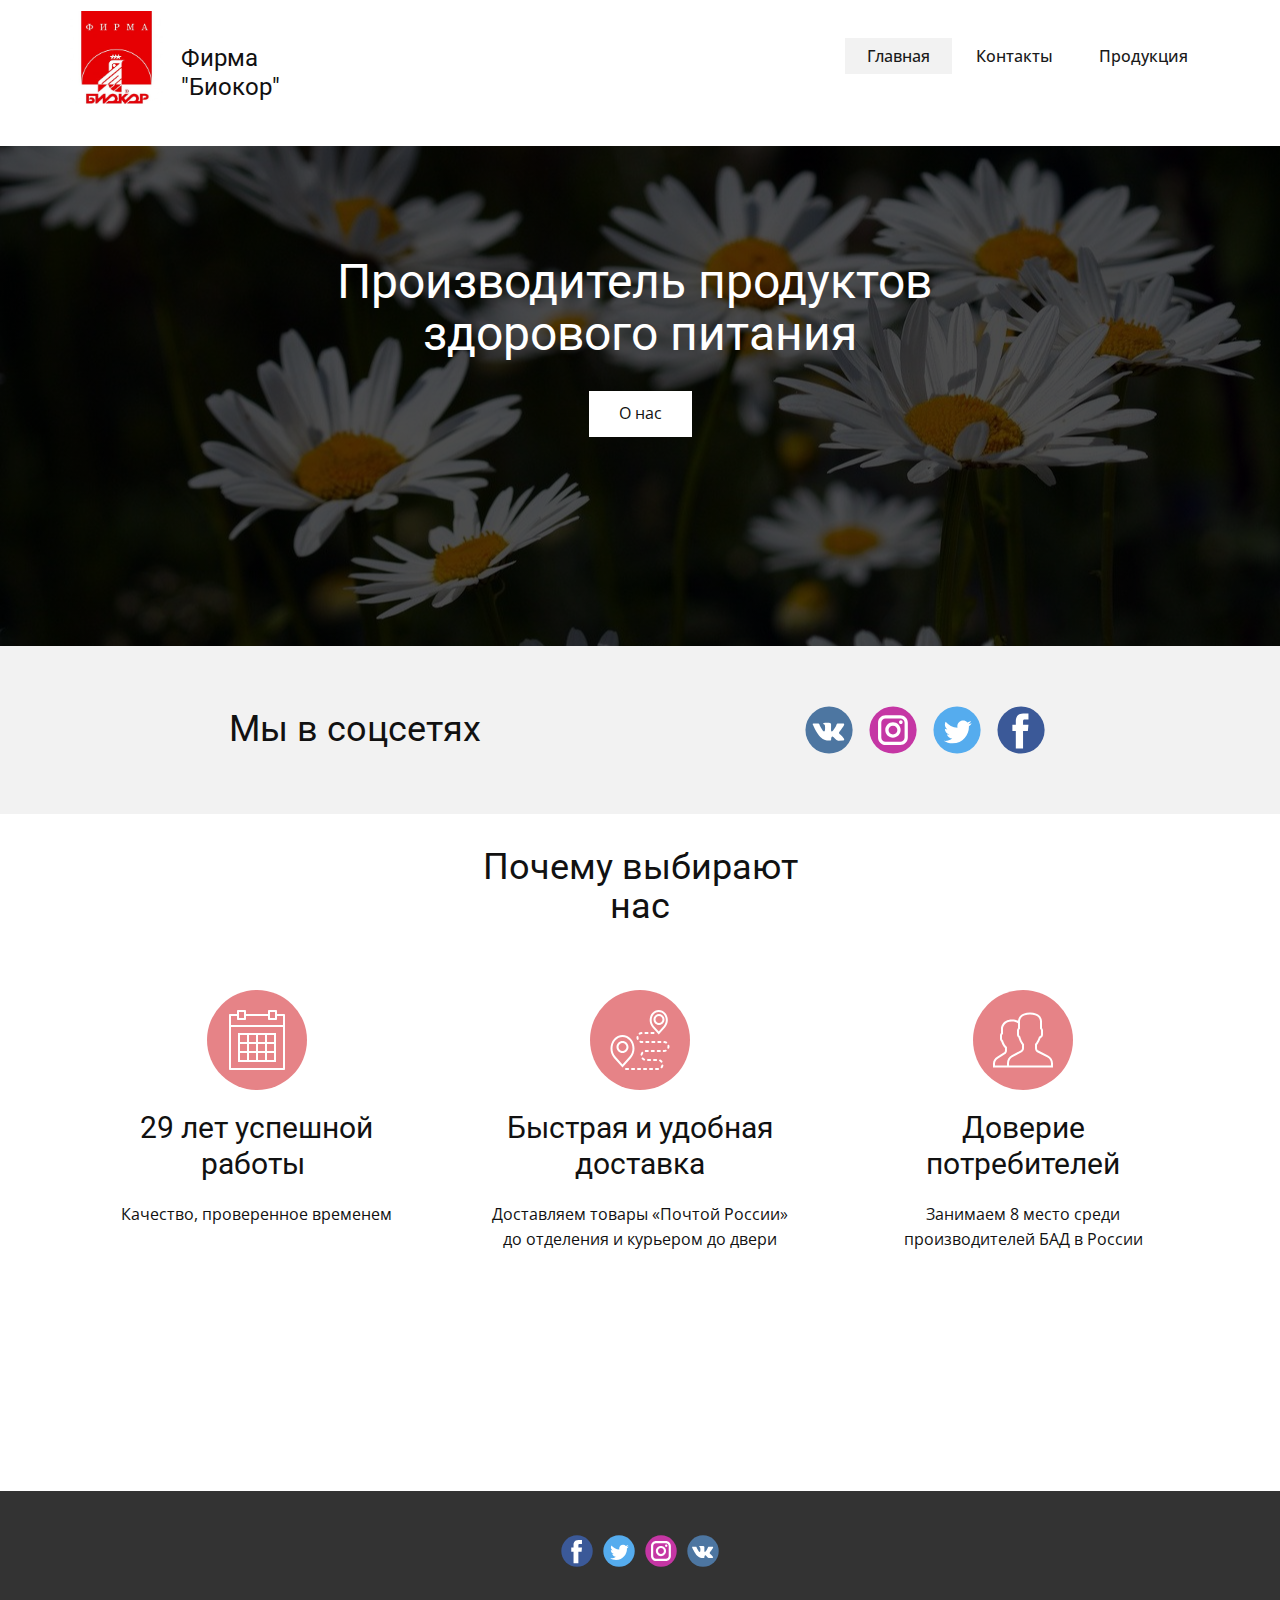
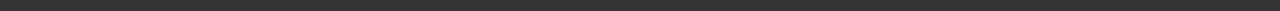
==== commit 496ee208: "Update index.html" ====
--- a/index.html
+++ b/index.html
@@ -253,16 +253,6 @@
           </a>
         </div>
       </div></footer>
-    <section class="u-backlink u-clearfix u-grey-80">
-      <a class="u-link" href="https://nicepage.com/templates" target="_blank">
-        <span>Template</span>
-      </a>
-      <p class="u-text">
-        <span>created with</span>
-      </p>
-      <a class="u-link" href="https://nicepage.com/" target="_blank">
-        <span>Web Design Software</span>
-      </a>. 
-    </section>
+    
   </body>
-</html>+</html>
